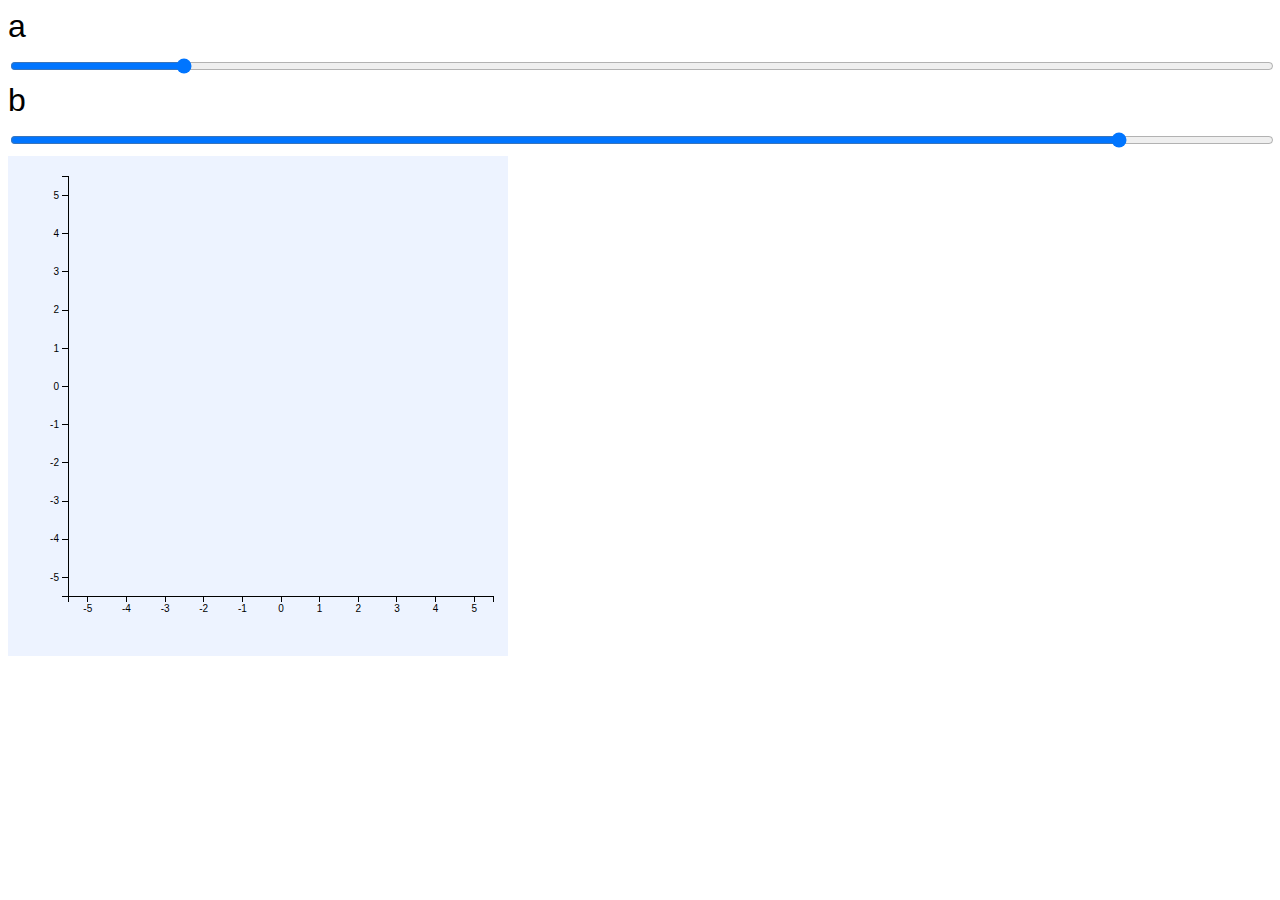
==== index.html @ 0c3357e0 "mvp" ====
<!DOCTYPE html>
<html>
    <head>
        <meta charset="utf-8">
        <title>D3 Test</title>
        <script src="d3/d3.js"></script>
        <link rel="stylesheet" type="text/css" href="main.css">

    </head>
    <body>
    <div class='content'>
        <label class="labels">a<input type="range" id="a_slider" min="-0.5" max="2.5" step="0.0001" value="-0.1" oninput="redraw()"></label>

        <label class="labels">b<input type="range" id="b_slider" min="-0.5" max="1.2" step="0.0001" value = "1.0" oninput="redraw()"></label>
    </div>
        <script src="script.js"></script>
    </body>
</html>
---- main.css ----
.chart {
    background-color: #edf3ff;
}

.main text {
    /*font: 20px -apple-system;  */
	font-size: 1em;
    font-family: -apple-system, BlinkMacSystemFont, 
    "Segoe UI", "Roboto", "Oxygen", "Ubuntu", "Cantarell", 
    "Fira Sans", "Droid Sans", "Helvetica Neue", 
    sans-serif;
}

.axis line, .axis path {
    shape-rendering: crispEdges;
    stroke: black;
    fill: none;
}

circle {
    fill: steelblue;
}

label {
	font-size: 2em;
	font-family: -apple-system, BlinkMacSystemFont, 
    "Segoe UI", "Roboto", "Oxygen", "Ubuntu", "Cantarell", 
    "Fira Sans", "Droid Sans", "Helvetica Neue", 
    sans-serif;
}


input[type=range] {
  width: 100%;
  /*margin-bottom: 10px;*/
}
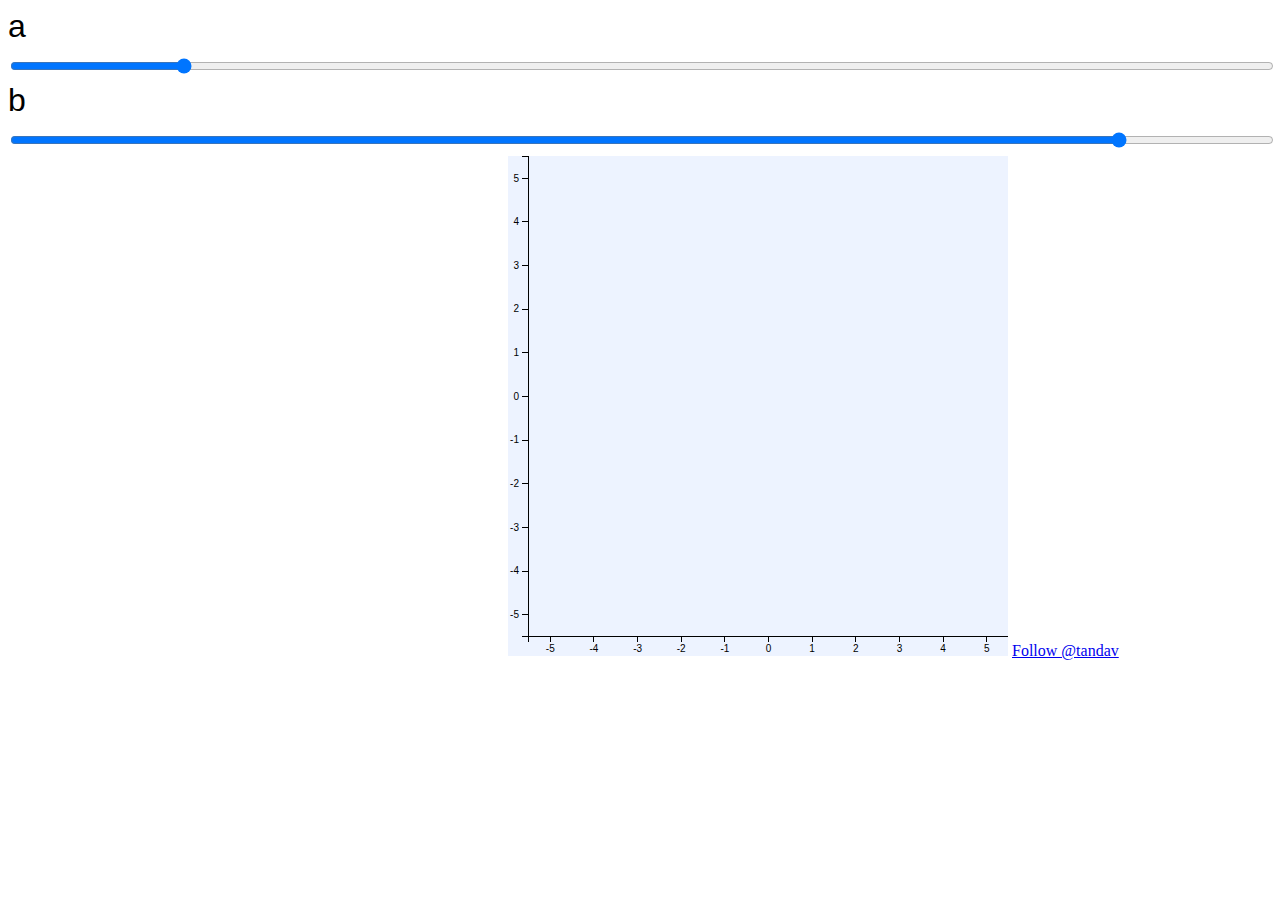
==== commit 093a7be6: "add github link" ====
--- a/index.html
+++ b/index.html
@@ -5,6 +5,7 @@
         <title>D3 Test</title>
         <script src="d3/d3.js"></script>
         <link rel="stylesheet" type="text/css" href="main.css">
+        <script async defer src="https://buttons.github.io/buttons.js"></script>
 
     </head>
     <body>
@@ -13,6 +14,7 @@
 
         <label class="labels">b<input type="range" id="b_slider" min="-0.5" max="1.2" step="0.0001" value = "1.0" oninput="redraw()"></label>
     </div>
-        <script src="script.js"></script>
+    <script src="script.js"></script>
+    <a class="github-button" href="https://github.com/tandav" data-style="mega" aria-label="Follow @tandav on GitHub">Follow @tandav</a>
     </body>
 </html>--- a/main.css
+++ b/main.css
@@ -1,4 +1,9 @@
 .chart {
+    background-color: #edf3ff;
+
+}
+
+. xn_plot {
     background-color: #edf3ff;
 }
 
@@ -9,6 +14,7 @@
     "Segoe UI", "Roboto", "Oxygen", "Ubuntu", "Cantarell", 
     "Fira Sans", "Droid Sans", "Helvetica Neue", 
     sans-serif;
+
 }
 
 .axis line, .axis path {
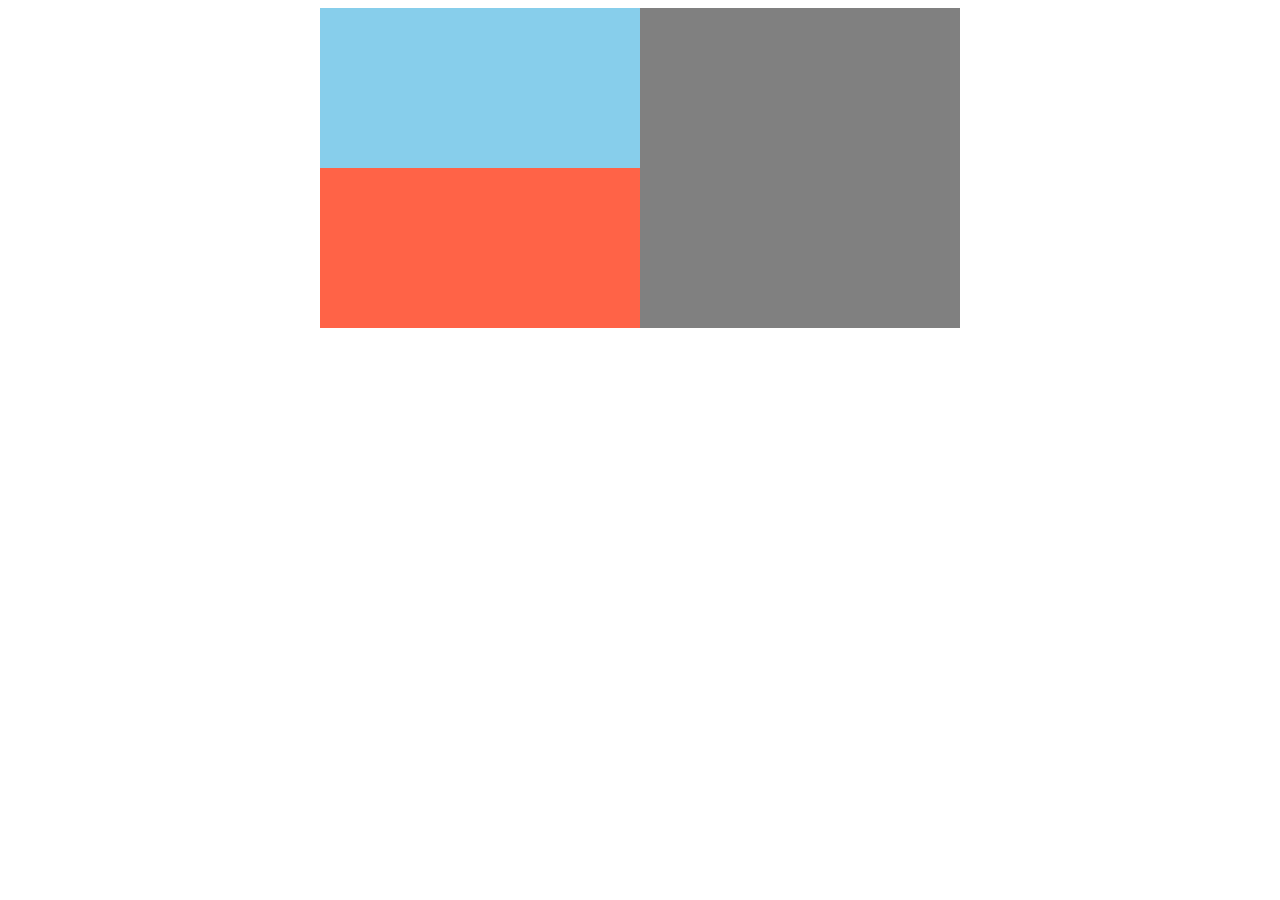
==== commit d578393f: "svg flexbox mvp" ====
--- a/index.html
+++ b/index.html
@@ -6,15 +6,14 @@
         <script src="d3/d3.js"></script>
         <link rel="stylesheet" type="text/css" href="main.css">
         <script async defer src="https://buttons.github.io/buttons.js"></script>
+    </head>
 
-    </head>
     <body>
-    <div class='content'>
-        <label class="labels">a<input type="range" id="a_slider" min="-0.5" max="2.5" step="0.0001" value="-0.1" oninput="redraw()"></label>
+    <div class="charts">
+        <div class="n_plots"></div>
+    </div>
+        <script src="script.js"></script>
+    </body>
+</html>
 
-        <label class="labels">b<input type="range" id="b_slider" min="-0.5" max="1.2" step="0.0001" value = "1.0" oninput="redraw()"></label>
-    </div>
-    <script src="script.js"></script>
-    <a class="github-button" href="https://github.com/tandav" data-style="mega" aria-label="Follow @tandav on GitHub">Follow @tandav</a>
-    </body>
-</html>+<!-- хз мб svg тоже сдесь объявлять? -->--- a/main.css
+++ b/main.css
@@ -1,13 +1,38 @@
-.chart {
-    background-color: #edf3ff;
+/*.charts svg {
+    background-color: black;
+}
+*/
 
+.charts {
+    display: flex;
+    flex-direction: row;
+    justify-content: center;
+    /*width: 100vw;*/
+    /*height: 25vw;*/
+    /*background-color: lightgrey;*/
 }
 
-. xn_plot {
-    background-color: #edf3ff;
+.n_plots {
+    display: flex;
+    flex-direction: column;
+    /*width: 25vw;*/
+    /*height: 100%; /* mb del */*/
+    /*margin-right: 0.5vw;*/
 }
 
-.main text {
+.xn_plot {
+    background-color: skyblue;
+}
+
+.yn_plot {
+    background-color: tomato;
+}
+
+.xy_plot {
+    background-color: grey;
+}
+
+.xy_plot text {
     /*font: 20px -apple-system;  */
 	font-size: 1em;
     font-family: -apple-system, BlinkMacSystemFont, 
@@ -24,19 +49,28 @@
 }
 
 circle {
-    fill: steelblue;
+    fill: black;
 }
 
-label {
+/*label {
 	font-size: 2em;
 	font-family: -apple-system, BlinkMacSystemFont, 
     "Segoe UI", "Roboto", "Oxygen", "Ubuntu", "Cantarell", 
     "Fira Sans", "Droid Sans", "Helvetica Neue", 
     sans-serif;
-}
+}*/
 
 
 input[type=range] {
   width: 100%;
   /*margin-bottom: 10px;*/
+}
+
+. body text{
+    font-size: 2em;
+    font-family: -apple-system, BlinkMacSystemFont, 
+    "Segoe UI", "Roboto", "Oxygen", "Ubuntu", "Cantarell", 
+    "Fira Sans", "Droid Sans", "Helvetica Neue", 
+    sans-serif;
+
 }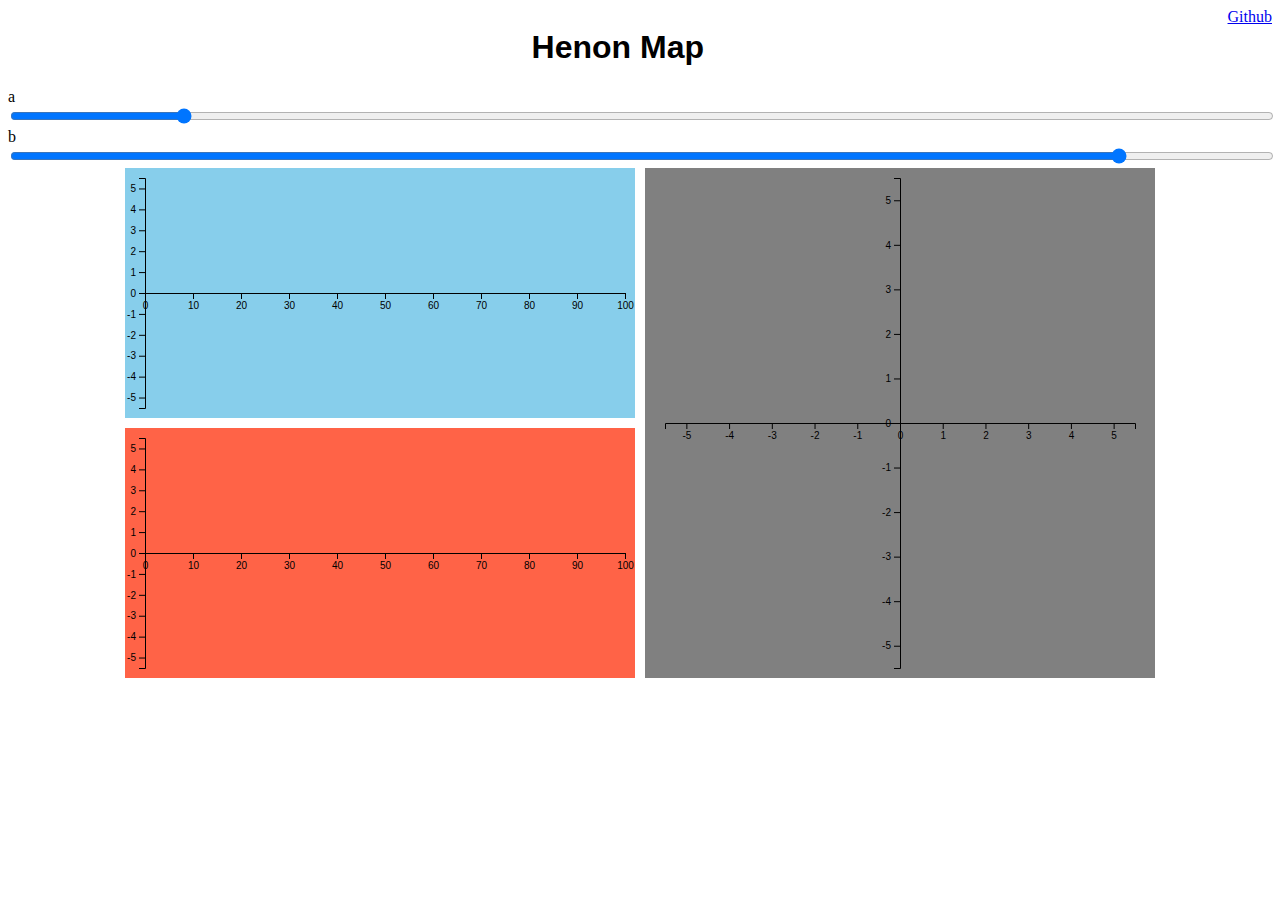
==== commit a95c6d83: "Merge branch 'master' into xn-and-yn-plots" ====
--- a/index.html
+++ b/index.html
@@ -7,13 +7,20 @@
         <link rel="stylesheet" type="text/css" href="main.css">
         <script async defer src="https://buttons.github.io/buttons.js"></script>
     </head>
+    <body>
+        <div class="header">
+            <h1>Henon Map</h1>
+            <a class="github-button" href="https://github.com/tandav/Henon-Map" data-style="mega" aria-label="Follow @tandav on GitHub">Github</a>
+        </div>
 
-    <body>
-    <div class="charts">
-        <div class="n_plots"></div>
-    </div>
+        <div class='controls'>
+            <label class="labels">a<input type="range" id="a_slider" min="-0.5" max="2.5" step="0.0001" value="-0.1" oninput="redraw()"></label>
+
+            <label class="labels">b<input type="range" id="b_slider" min="-0.5" max="1.2" step="0.0001" value = "1.0" oninput="redraw()"></label>
+        </div>
+        <div class="charts">
+            <div class="n_plots"></div>
+        </div>
         <script src="script.js"></script>
     </body>
-</html>
-
-<!-- хз мб svg тоже сдесь объявлять? -->+</html>--- a/main.css
+++ b/main.css
@@ -1,38 +1,36 @@
-/*.charts svg {
-    background-color: black;
-}
-*/
-
 .charts {
     display: flex;
     flex-direction: row;
     justify-content: center;
-    /*width: 100vw;*/
-    /*height: 25vw;*/
-    /*background-color: lightgrey;*/
 }
 
 .n_plots {
     display: flex;
     flex-direction: column;
-    /*width: 25vw;*/
-    /*height: 100%; /* mb del */*/
-    /*margin-right: 0.5vw;*/
 }
 
 .xn_plot {
     background-color: skyblue;
+    margin-bottom: 5px;
 }
 
 .yn_plot {
     background-color: tomato;
+    margin-top: 5px; /*need better margins*/
+}
+  
+.xy_plot {
+    background-color: grey;
+    margin-left: 10px;
+}
+  
+.header {
+    display: flex;
+    flex-direction: row;
+    justify-content: space-between;
 }
 
-.xy_plot {
-    background-color: grey;
-}
-
-.xy_plot text {
+.charts text {
     /*font: 20px -apple-system;  */
 	font-size: 1em;
     font-family: -apple-system, BlinkMacSystemFont, 
@@ -40,6 +38,16 @@
     "Fira Sans", "Droid Sans", "Helvetica Neue", 
     sans-serif;
 
+}
+
+h1 {
+    margin-left: auto;
+    margin-right: auto;
+    font-family: -apple-system, BlinkMacSystemFont, 
+    "Segoe UI", "Roboto", "Oxygen", "Ubuntu", "Cantarell", 
+    "Fira Sans", "Droid Sans", "Helvetica Neue", 
+    sans-serif;
+    /*text-align: center;*/
 }
 
 .axis line, .axis path {
@@ -52,25 +60,21 @@
     fill: black;
 }
 
-/*label {
-	font-size: 2em;
-	font-family: -apple-system, BlinkMacSystemFont, 
-    "Segoe UI", "Roboto", "Oxygen", "Ubuntu", "Cantarell", 
-    "Fira Sans", "Droid Sans", "Helvetica Neue", 
-    sans-serif;
-}*/
-
 
 input[type=range] {
   width: 100%;
   /*margin-bottom: 10px;*/
 }
 
-. body text{
+body text {
     font-size: 2em;
     font-family: -apple-system, BlinkMacSystemFont, 
     "Segoe UI", "Roboto", "Oxygen", "Ubuntu", "Cantarell", 
     "Fira Sans", "Droid Sans", "Helvetica Neue", 
     sans-serif;
 
+.links {
+    display: inline;
+    margin: 1em;
+    float: right;
 }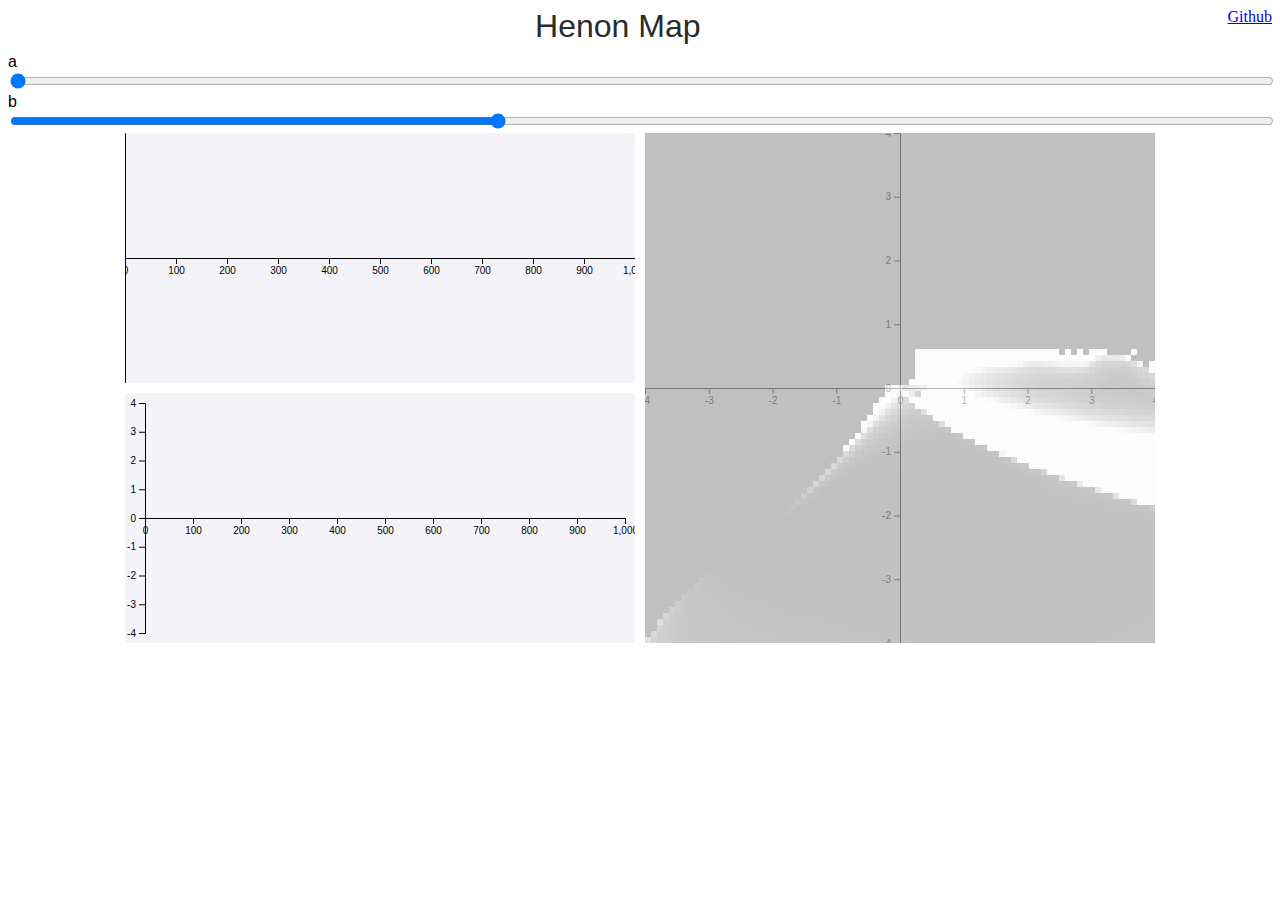
==== commit e68fdad0: "seo title" ====
--- a/index.html
+++ b/index.html
@@ -2,7 +2,7 @@
 <html>
     <head>
         <meta charset="utf-8">
-        <title>D3 Test</title>
+        <title>Henon Map Online</title>
         <script src="d3/d3.js"></script>
         <link rel="stylesheet" type="text/css" href="main.css">
         <script async defer src="https://buttons.github.io/buttons.js"></script>
@@ -14,13 +14,20 @@
         </div>
 
         <div class='controls'>
-            <label class="labels">a<input type="range" id="a_slider" min="-0.5" max="2.5" step="0.0001" value="-0.1" oninput="redraw()"></label>
+<!--             <label class="labels">a<input type="range" id="a_slider" min="-0.5" max="2.5" step="0.00001" value="-0.1" oninput="redraw()"></label>
 
-            <label class="labels">b<input type="range" id="b_slider" min="-0.5" max="1.2" step="0.0001" value = "1.0" oninput="redraw()"></label>
+            <label class="labels">b<input type="range" id="b_slider" min="0.8" max="1.2" step="0.00001" value = "1.0" oninput="redraw()"></label> -->
+            <label for="a_slider">a</label>
+            <input type="range" id="a_slider" oninput="redraw()">
+            <output for="a_slider" id="a_out"></output>
+
+            <label for="b_slider">b</label>
+            <input type="range" id="b_slider" oninput="redraw()">
+            <output for="b_slider" id="b_out"></output>
         </div>
         <div class="charts">
             <div class="n_plots"></div>
         </div>
         <script src="script.js"></script>
     </body>
-</html>+</html>
--- a/main.css
+++ b/main.css
@@ -10,20 +10,20 @@
 }
 
 .xn_plot {
-    background-color: skyblue;
+    background-color: #f4f4f8;
     margin-bottom: 5px;
 }
 
 .yn_plot {
-    background-color: tomato;
+    background-color: #f4f4f8;
     margin-top: 5px; /*need better margins*/
 }
-  
+
 .xy_plot {
-    background-color: grey;
+    background-color: #f4f4f8;
     margin-left: 10px;
 }
-  
+
 .header {
     display: flex;
     flex-direction: row;
@@ -33,20 +33,23 @@
 .charts text {
     /*font: 20px -apple-system;  */
 	font-size: 1em;
-    font-family: -apple-system, BlinkMacSystemFont, 
-    "Segoe UI", "Roboto", "Oxygen", "Ubuntu", "Cantarell", 
-    "Fira Sans", "Droid Sans", "Helvetica Neue", 
+    font-family: -apple-system, BlinkMacSystemFont,
+    "Segoe UI", "Roboto", "Oxygen", "Ubuntu", "Cantarell",
+    "Fira Sans", "Droid Sans", "Helvetica Neue",
     sans-serif;
-
 }
 
 h1 {
+    margin-top: 0;
+    margin-bottom: .5rem;
     margin-left: auto;
     margin-right: auto;
-    font-family: -apple-system, BlinkMacSystemFont, 
-    "Segoe UI", "Roboto", "Oxygen", "Ubuntu", "Cantarell", 
-    "Fira Sans", "Droid Sans", "Helvetica Neue", 
+    font-family: -apple-system, BlinkMacSystemFont,
+    "Segoe UI", "Roboto", "Oxygen", "Ubuntu", "Cantarell",
+    "Fira Sans", "Droid Sans", "Helvetica Neue",
     sans-serif;
+    font-weight: normal;
+    color: #292b2c;
     /*text-align: center;*/
 }
 
@@ -58,8 +61,22 @@
 
 circle {
     fill: black;
+    /*fill: SeaGreen;*/
+    /*fill: SpringGreen ;*/
 }
 
+label {
+	font-size: 1em;
+	font-family: -apple-system, BlinkMacSystemFont,
+    "Segoe UI", "Roboto", "Oxygen", "Ubuntu", "Cantarell",
+    "Fira Sans", "Droid Sans", "Helvetica Neue",
+    sans-serif;
+}
+
+.pointer {
+    fill: red;
+
+}
 
 input[type=range] {
   width: 100%;
@@ -68,13 +85,13 @@
 
 body text {
     font-size: 2em;
-    font-family: -apple-system, BlinkMacSystemFont, 
-    "Segoe UI", "Roboto", "Oxygen", "Ubuntu", "Cantarell", 
-    "Fira Sans", "Droid Sans", "Helvetica Neue", 
+    font-family: -apple-system, BlinkMacSystemFont,
+    "Segoe UI", "Roboto", "Oxygen", "Ubuntu", "Cantarell",
+    "Fira Sans", "Droid Sans", "Helvetica Neue",
     sans-serif;
 
 .links {
     display: inline;
     margin: 1em;
     float: right;
-}+}
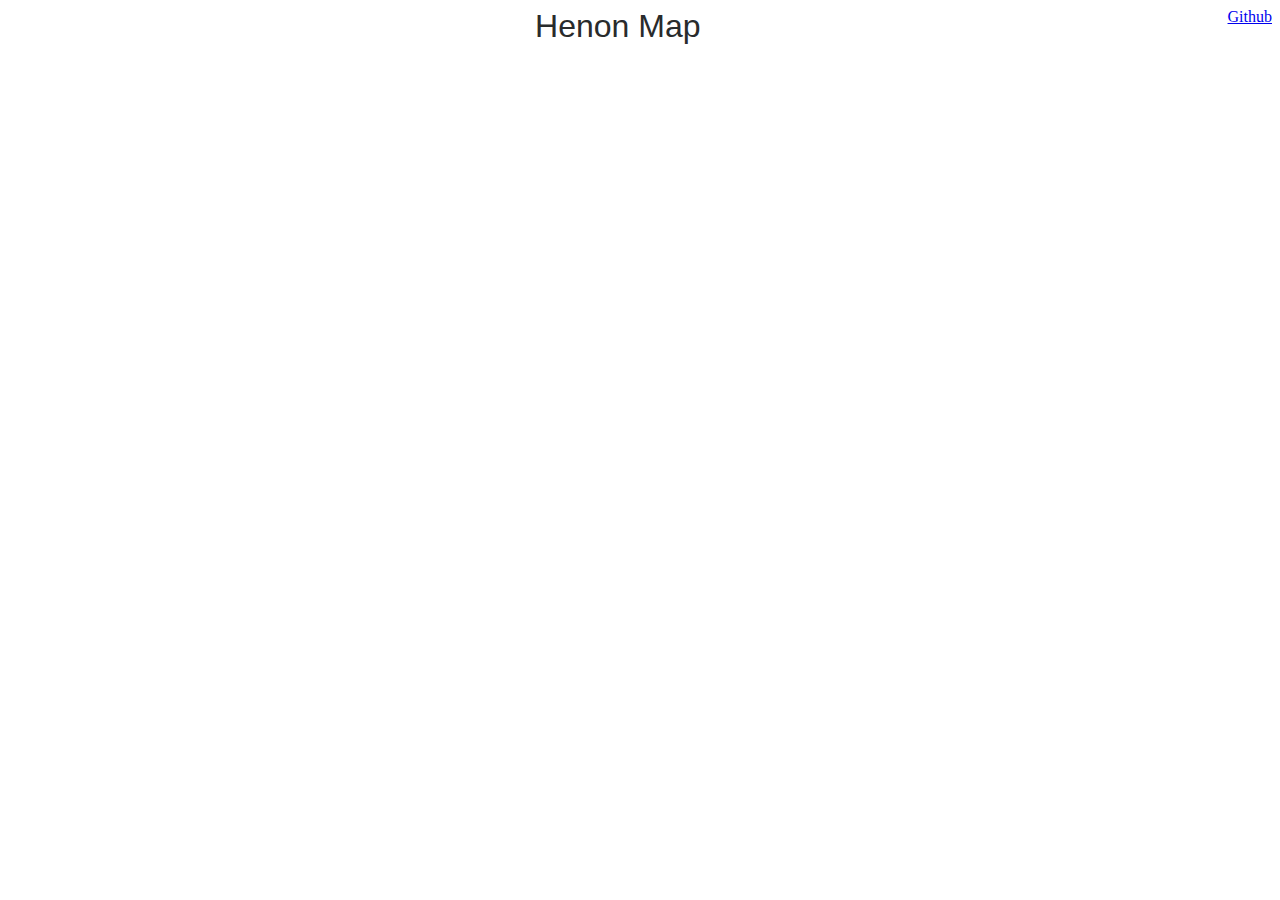
==== commit 244fe760: "del sliders and old class" ====
--- a/index.html
+++ b/index.html
@@ -2,7 +2,7 @@
 <html>
     <head>
         <meta charset="utf-8">
-        <title>Henon Map Online</title>
+        <title>Henon Map</title>
         <script src="d3/d3.js"></script>
         <link rel="stylesheet" type="text/css" href="main.css">
         <script async defer src="https://buttons.github.io/buttons.js"></script>
@@ -13,20 +13,9 @@
             <a class="github-button" href="https://github.com/tandav/Henon-Map" data-style="mega" aria-label="Follow @tandav on GitHub">Github</a>
         </div>
 
-        <div class='controls'>
-<!--             <label class="labels">a<input type="range" id="a_slider" min="-0.5" max="2.5" step="0.00001" value="-0.1" oninput="redraw()"></label>
-
-            <label class="labels">b<input type="range" id="b_slider" min="0.8" max="1.2" step="0.00001" value = "1.0" oninput="redraw()"></label> -->
-            <label for="a_slider">a</label>
-            <input type="range" id="a_slider" oninput="redraw()">
-            <output for="a_slider" id="a_out"></output>
-
-            <label for="b_slider">b</label>
-            <input type="range" id="b_slider" oninput="redraw()">
-            <output for="b_slider" id="b_out"></output>
-        </div>
         <div class="charts">
-            <div class="n_plots"></div>
+            <div class="ab_xy_plots"></div>
+            <!-- <div class="n_plots"></div> -->
         </div>
         <script src="script.js"></script>
     </body>
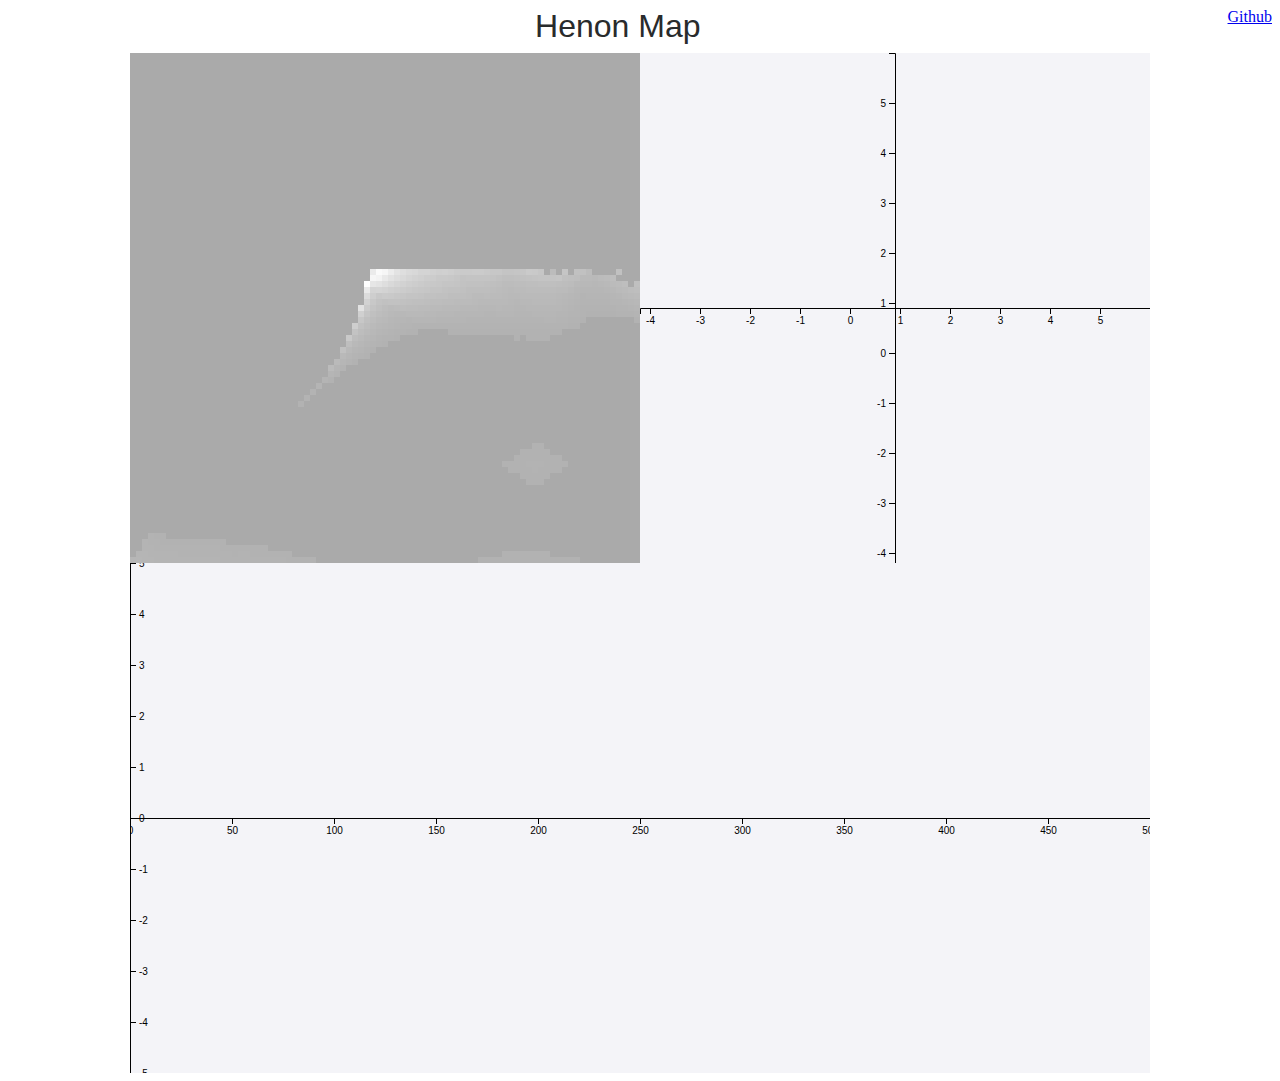
==== commit 9ead89ab: "working mvp" ====
--- a/index.html
+++ b/index.html
@@ -15,7 +15,7 @@
 
         <div class="charts">
             <div class="ab_xy_plots"></div>
-            <!-- <div class="n_plots"></div> -->
+            <div class="n_plots"></div>
         </div>
         <script src="script.js"></script>
     </body>
--- a/main.css
+++ b/main.css
@@ -1,27 +1,44 @@
 .charts {
     display: flex;
-    flex-direction: row;
-    justify-content: center;
+    flex-direction: column;
+    justify-content: space-around;
+    align-items: center;
 }
 
-.n_plots {
+.ab_xy_plots {
     display: flex;
-    flex-direction: column;
+    flex-direction: row;
+    justify-content: space-around;
 }
 
+
+
+.ab_plot {
+    /*background-color: SpringGreen;*/
+}
+
+.xn_yn_plots {
+    background-color: #f4f4f8;
+}
 .xn_plot {
     background-color: #f4f4f8;
-    margin-bottom: 5px;
+    /*margin-bottom: 5px;*/
 }
 
+/*.xn_plot g {
+    background-color: #f4f4f8;
+    margin-bottom: 5px;
+}*/
+
 .yn_plot {
+    display: none;
     background-color: #f4f4f8;
     margin-top: 5px; /*need better margins*/
 }
 
 .xy_plot {
     background-color: #f4f4f8;
-    margin-left: 10px;
+    /*margin-left: 10px;*/
 }
 
 .header {
@@ -59,29 +76,22 @@
     fill: none;
 }
 
+
+
 circle {
-    fill: black;
+    /*fill: black;*/
     /*fill: SeaGreen;*/
     /*fill: SpringGreen ;*/
 }
 
-label {
+/*label {
 	font-size: 1em;
 	font-family: -apple-system, BlinkMacSystemFont,
     "Segoe UI", "Roboto", "Oxygen", "Ubuntu", "Cantarell",
     "Fira Sans", "Droid Sans", "Helvetica Neue",
     sans-serif;
-}
+}*/
 
-.pointer {
-    fill: red;
-
-}
-
-input[type=range] {
-  width: 100%;
-  /*margin-bottom: 10px;*/
-}
 
 body text {
     font-size: 2em;
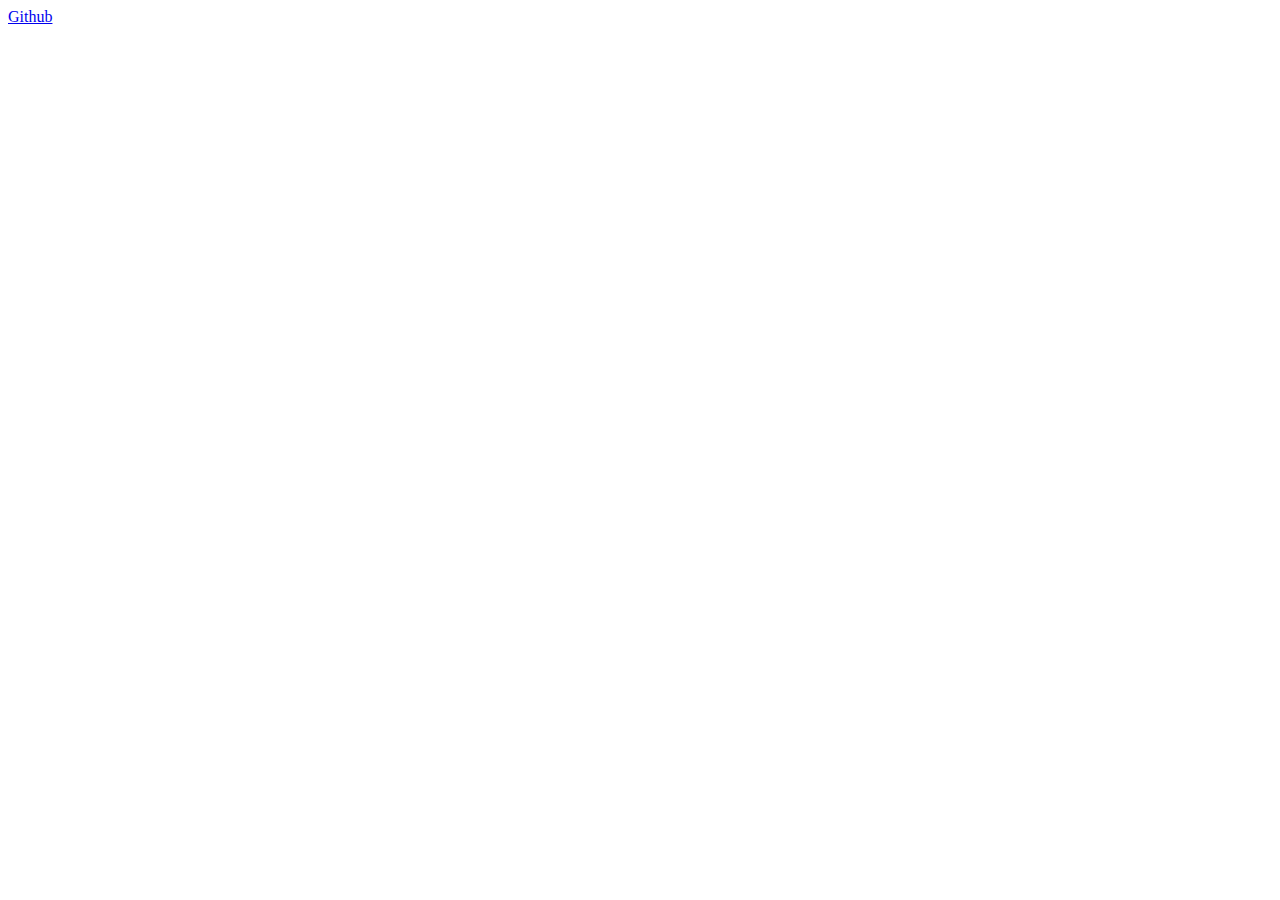
==== commit 8f2df0a0: "Merge branch 'master' into better-controll-mechanism" ====
--- a/index.html
+++ b/index.html
@@ -2,8 +2,8 @@
 <html>
     <head>
         <meta charset="utf-8">
-        <title>Henon Map</title>
-        <script src="d3/d3.js"></script>
+        <title>Henon Map Online</title>
+        <script src="d3/d3.min.js"></script>
         <link rel="stylesheet" type="text/css" href="main.css">
         <script async defer src="https://buttons.github.io/buttons.js"></script>
     </head>
--- a/main.css
+++ b/main.css
@@ -18,12 +18,12 @@
 }
 
 .xn_yn_plots {
-    background-color: #f4f4f8;
+    background-color: #e0e0e0;
 }
-.xn_plot {
+/*.xn_plot {
     background-color: #f4f4f8;
     /*margin-bottom: 5px;*/
-}
+}*/
 
 /*.xn_plot g {
     background-color: #f4f4f8;
@@ -37,7 +37,8 @@
 }
 
 .xy_plot {
-    background-color: #f4f4f8;
+    background-color: purple;
+    /*display: none;*/
     /*margin-left: 10px;*/
 }
 
@@ -48,7 +49,6 @@
 }
 
 .charts text {
-    /*font: 20px -apple-system;  */
 	font-size: 1em;
     font-family: -apple-system, BlinkMacSystemFont,
     "Segoe UI", "Roboto", "Oxygen", "Ubuntu", "Cantarell",
@@ -57,6 +57,7 @@
 }
 
 h1 {
+    display: none;
     margin-top: 0;
     margin-bottom: .5rem;
     margin-left: auto;
